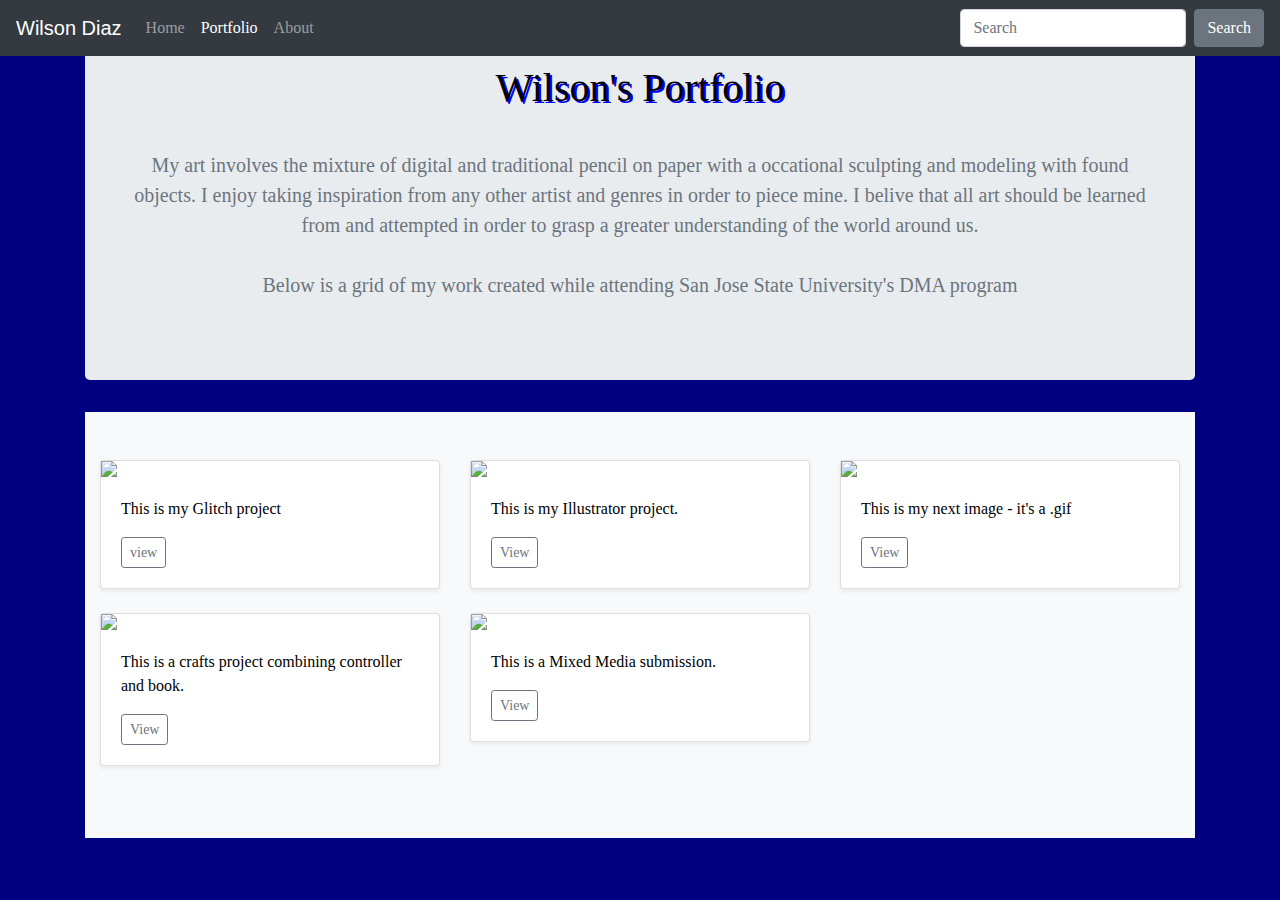
==== portfolio/index.html @ e3323205 "🎭🛎 Updated with Glitch" ====
<!DOCTYPE html>
<html lang="en">
  <head>
    <!-- This example is based off of the Bootstrap 4 Starter
    Template. It has been modified and additional examples have
    been added to demo a simple art portfolio. -->
    <meta charset="utf-8" />
    <meta
      name="viewport"
      content="width=device-width, initial-scale=1, shrink-to-fit=no"
    />
    <meta name="description" content="" />
    <meta
      name="author"
      content="Mark Otto, Jacob Thornton, and Bootstrap contributors"
    />
    <meta name="generator" content="Jekyll v4.1.1" />
    <title>Wilson Diaz's Portfolio</title>

    <!-- Bootstrap core CSS -->
    <link
      rel="stylesheet"
      href="https://stackpath.bootstrapcdn.com/bootstrap/4.5.2/css/bootstrap.min.css"
      integrity="sha384-JcKb8q3iqJ61gNV9KGb8thSsNjpSL0n8PARn9HuZOnIxN0hoP+VmmDGMN5t9UJ0Z"
      crossorigin="anonymous"
    />

    <!-- Additional Style Rules-->
    <style>
      .bd-placeholder-img {
        font-size: 1.125rem;
        text-anchor: middle;
        -webkit-user-select: none;
        -moz-user-select: none;
        -ms-user-select: none;
        user-select: none;
      }

      @media (min-width: 768px) {
        .bd-placeholder-img-lg {
          font-size: 3.5rem;
        }
      }
    </style>

    <!-- Custom styles for this template -->
    <link href="style.css" rel="stylesheet" />
  </head>

  <body>
    <!-- Begin Nav Bar -->
    <nav class="navbar navbar-expand-md navbar-dark bg-dark fixed-top">
      <a class="navbar-brand" href="#">Wilson Diaz</a>
      <button
        class="navbar-toggler"
        type="button"
        data-toggle="collapse"
        data-target="#navbarsExampleDefault"
        aria-controls="navbarsExampleDefault"
        aria-expanded="false"
        aria-label="Toggle navigation"
      >
        <span class="navbar-toggler-icon"></span>
      </button>

      <div class="collapse navbar-collapse" id="navbarsExampleDefault">
        <ul class="navbar-nav mr-auto">
          <li class="nav-item">
            <a class="nav-link" href="/index.html"
              >Home <span class="sr-only">(current)</span></a
            >
          </li>
          <li class="nav-item active">
            <a class="nav-link" href="/portfolio/index.html">Portfolio</a>
          </li>
          <li class="nav-item">
            <a class="nav-link" href="/bio.html">About</a>
          </li>
        </ul>
        <form class="form-inline my-2 my-lg-0">
          <input
            class="form-control mr-sm-2"
            type="text"
            placeholder="Search"
            aria-label="Search"
          />
          <button class="btn btn-secondary my-2 my-sm-0" type="submit">
            Search
          </button>
        </form>
      </div>
    </nav>
    <!-- End Nav Bar -->

    <!-- Begin Page Content. -->
    <main role="main" class="container">
      <!-- Album Top Start. -->
      <section class="jumbotron text-center">
        <div class="container">
          <h1>Wilson's Portfolio</h1>
          <p class="lead text-muted">
            
            <br />My art involves the mixture of digital and traditional pencil on paper
with a occational sculpting and modeling with found objects. I enjoy
taking inspiration from any other artist and genres in order to
piece mine. I belive that all art should be learned from and attempted
in order to grasp a greater understanding of the world around us. <br /><br />
            Below is a grid of my work created while attending San Jose State University's DMA program
          </p>
        </div>
      </section>
      <!-- Album Top End. -->

      <!-- Begin Album Body -->
      <div class="album py-5 bg-light">
        <div class="container">
          <div class="row">
            <!-- Glitch Card Start -->
            <div class="col-md-4">
              <div class="card mb-4 shadow-sm">
                <img
                  src="https://cdn.glitch.com/0b406dea-de08-42ae-b1dc-e11987b25320%2FWilson_Glitch_Final1.jpg?v=1619944083691"
                  width="100%"
                />
                <div class="card-body">
                  <p class="card-text">
                    This is my Glitch project
                  </p>
                  <div
                    class="d-flex justify-content-between align-items-center"
                  >
                    <div class="btn-group">
                      <button
                        type="button"
                        onclick="document.location.href = 'Glitch.html'"
                        class="btn btn-sm btn-outline-secondary"
                      >
                        view
                      </button>
                    </div>
                  </div>
                </div>
              </div>
            </div>
            <!-- Glitch Card End -->

            <!-- Illustrator Card Start -->
            <div class="col-md-4">
              <div class="card mb-4 shadow-sm">
                <img
                  src="https://cdn.glitch.com/0b406dea-de08-42ae-b1dc-e11987b25320%2FNew_N64.jpg?v=1619944178796"
                  width="100%"
                />
                <div class="card-body">
                  <p class="card-text">This is my Illustrator project.</p>
                  <div
                    class="d-flex justify-content-between align-items-center"
                  >
                    <div class="btn-group">
                      <button
                        type="button"
                        onclick="document.location.href = 'Illustrator.html'"
                        class="btn btn-sm btn-outline-secondary"
                      >
                        View
                      </button>
                    </div>
                  </div>
                </div>
              </div>
            </div>
            <!-- Illustrator Card End -->

            <!-- GIF Card Start -->
            <div class="col-md-4">
              <div class="card mb-4 shadow-sm">
                <img
                  src="https://cdn.glitch.com/0b406dea-de08-42ae-b1dc-e11987b25320%2Fmaskoff-2.gif?v=1619944159023"
                  width="100%"
                />
                <div class="card-body">
                  <p class="card-text">This is my next image - it's a .gif</p>
                  <div
                    class="d-flex justify-content-between align-items-center"
                  >
                    <div class="btn-group">
                      <button
                        type="button"
                        onclick="document.location.href = 'GIF.html'"
                        class="btn btn-sm btn-outline-secondary"
                      >
                        View
                      </button>
                    </div>
                  </div>
                </div>
              </div>
            </div>
            <!-- GIF Card End -->
            <div class="col-md-4">
              <div class="card mb-4 shadow-sm">
                <img
                  src="https://cdn.glitch.com/0b406dea-de08-42ae-b1dc-e11987b25320%2FCraft.jpg?v=1620206038451"
                  width="100%"
                />
                
                  <title>Control Book</title>
                  <rect width="100%" height="100%" fill="#55595c" />
                  <text x="50%" y="50%" fill="#eceeef" dy=".3em">
                  </text>
                
                <div class="card-body">
                  <p class="card-text">
                    This is a crafts project combining controller and book.
                  </p>
                  <div
                    class="d-flex justify-content-between align-items-center"
                  >
                    <div class="btn-group">
                      <button
                        type="button"
                        onclick="document.location.href = 'Controlbook.html'"
                        class="btn btn-sm btn-outline-secondary"
                      >
                        View
                      </button>
                    </div>
                  </div>
                </div>
              </div>
            </div>
            <div class="col-md-4">
              <div class="card mb-4 shadow-sm">
                <img
                  src="https://cdn.glitch.com/0b406dea-de08-42ae-b1dc-e11987b25320%2FPrimal.jpg?v=1620206477815"
                  width="100%"
                />
                  <title>Mixed Media</title>
                  
                <div class="card-body">
                  <p class="card-text">
                    This is a Mixed Media submission.
                  </p>
                  <div
                    class="d-flex justify-content-between align-items-center"
                  >
                    <div class="btn-group">
                      <button
                        type="button"
                        onclick="document.location.href = 'Primal.html'"
                        class="btn btn-sm btn-outline-secondary"
                      >
                        View
                      </button>
                    </div>
                  </div>
                </div>
              </div>
            </div>
          <!-- Blank Cards End -->
        </div>
      </div>
    </main>
    <!-- End Page Content. -->

    <!-- Required Bootstrap Scripts -->
    <script
      src="https://code.jquery.com/jquery-3.5.1.slim.min.js"
      integrity="sha384-DfXdz2htPH0lsSSs5nCTpuj/zy4C+OGpamoFVy38MVBnE+IbbVYUew+OrCXaRkfj"
      crossorigin="anonymous"
    ></script>
    <script>
      window.jQuery ||
        document.write(
          '<script src="../assets/js/vendor/jquery.slim.min.js"><\/script>'
        );</script
    ><script src="../assets/dist/js/bootstrap.bundle.min.js"></script>
  </body>
</html>
---- portfolio/style.css ----
div {outline-color: yellow;}
{
  box-shadow: 5px 10px;
}
h1 {
  text-shadow: 2px 2px #0000ff;
}
div {
    font-family:tahoma;
}
body {
  color: Black;
}

body {background-color: navy;}
.starter-template {
  padding: 3rem 1.5rem;
  text-align:center;
}
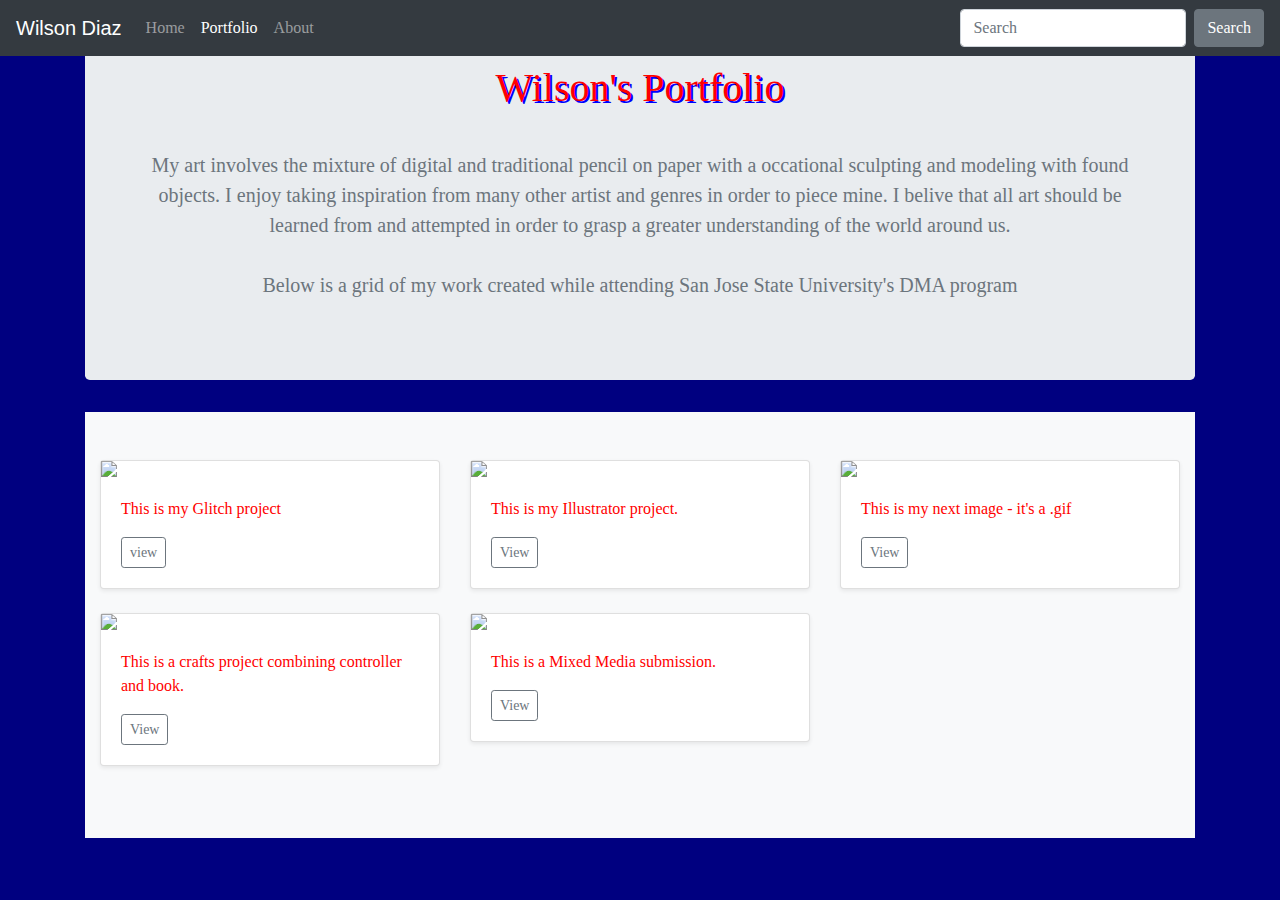
==== commit 8438f129: "Update index.html" ====
--- a/portfolio/index.html
+++ b/portfolio/index.html
@@ -66,15 +66,15 @@
       <div class="collapse navbar-collapse" id="navbarsExampleDefault">
         <ul class="navbar-nav mr-auto">
           <li class="nav-item">
-            <a class="nav-link" href="/index.html"
+            <a class="nav-link" href="/Portfolio/index.html"
               >Home <span class="sr-only">(current)</span></a
             >
           </li>
           <li class="nav-item active">
-            <a class="nav-link" href="/portfolio/index.html">Portfolio</a>
+            <a class="nav-link" href="/Portfolio/portfolio/index.html">Portfolio</a>
           </li>
           <li class="nav-item">
-            <a class="nav-link" href="/bio.html">About</a>
+            <a class="nav-link" href="/Portfolio/bio.html">About</a>
           </li>
         </ul>
         <form class="form-inline my-2 my-lg-0">
@@ -102,7 +102,7 @@
             
             <br />My art involves the mixture of digital and traditional pencil on paper
 with a occational sculpting and modeling with found objects. I enjoy
-taking inspiration from any other artist and genres in order to
+taking inspiration from many other artist and genres in order to
 piece mine. I belive that all art should be learned from and attempted
 in order to grasp a greater understanding of the world around us. <br /><br />
             Below is a grid of my work created while attending San Jose State University's DMA program
--- a/portfolio/style.css
+++ b/portfolio/style.css
@@ -9,11 +9,11 @@
     font-family:tahoma;
 }
 body {
-  color: Black;
+  color: red;
 }
 
 body {background-color: navy;}
 .starter-template {
   padding: 3rem 1.5rem;
   text-align:center;
-}+}
